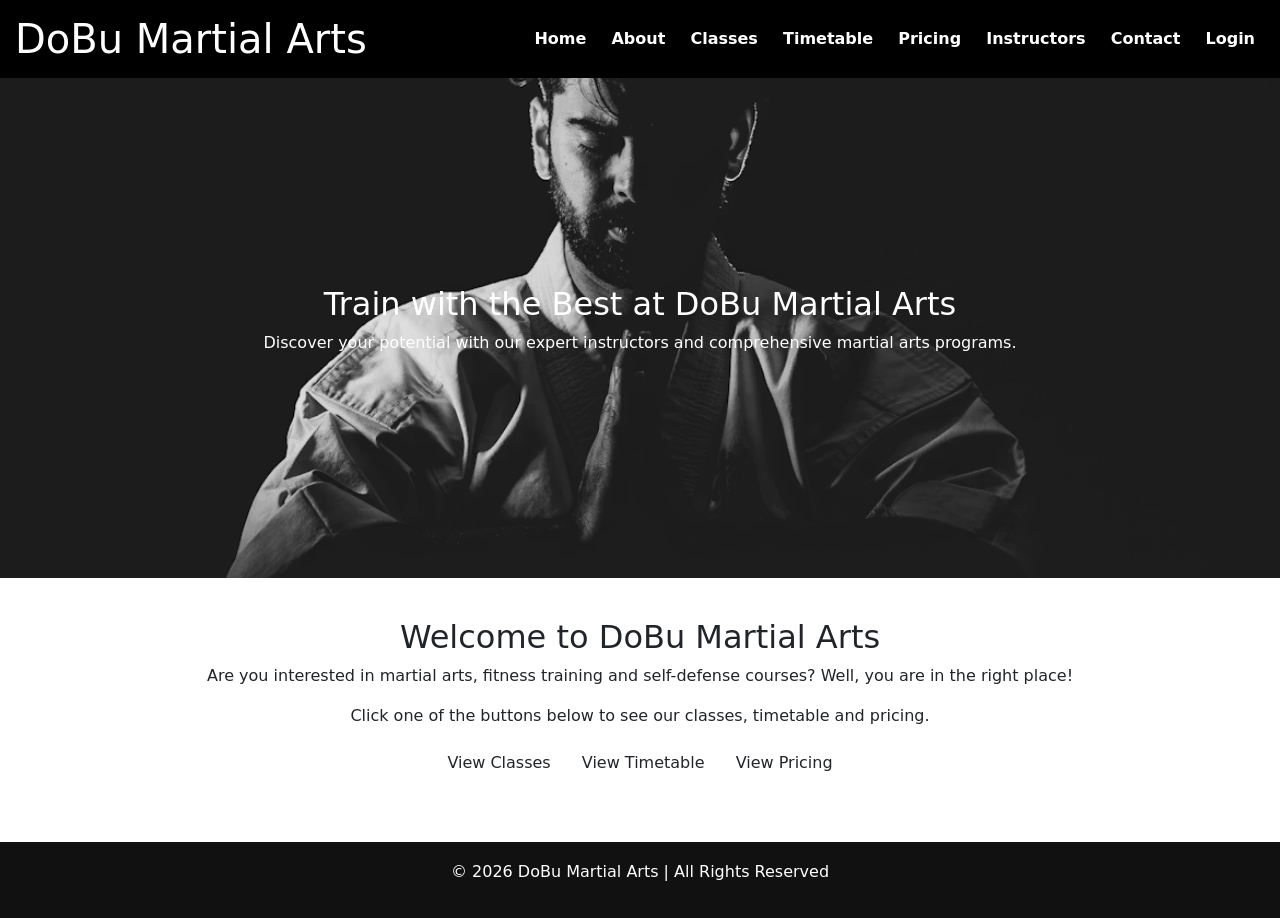
==== index.html @ 85beba89 "Changed buttons at the bottom of the page" ====
<!DOCTYPE html>
<html lang="en">
<link rel="stylesheet" href="css/style.css">
<head>
    <meta charset="UTF-8">
    <meta name="viewport" content="width=device-width, initial-scale=1.0">
    <title>DoBu Martial Arts - Home</title>
    <link href="https://cdn.jsdelivr.net/npm/bootstrap@5.3.8/dist/css/bootstrap.min.css" rel="stylesheet" integrity="sha384-sRIl4kxILFvY47J16cr9ZwB07vP4J8+LH7qKQnuqkuIAvNWLzeN8tE5YBujZqJLB" crossorigin="anonymous">
    <script src="https://cdn.jsdelivr.net/npm/bootstrap@5.3.8/dist/js/bootstrap.bundle.min.js" integrity="sha384-FKyoEForCGlyvwx9Hj09JcYn3nv7wiPVlz7YYwJrWVcXK/BmnVDxM+D2scQbITxI" crossorigin="anonymous"></script>
    <style>
        .heroa{background-image: url("assets/img/manpraying.png");background-size: cover;background-position: center;background-repeat: no-repeat;color: white;text-align: center;padding: 100px 20px;height: 500px;display: flex;flex-direction: column;justify-content: center}
    </style>
</head>
<body>
    <header>
    <h1>DoBu Martial Arts</h1>
    <nav>
        <a href="index.html">Home</a>
        <a href="pages/about.html">About</a>
        <a href="pages/classes.html">Classes</a>
        <a href="pages/timetable.html">Timetable</a>
        <a href="pages/pricing.html">Pricing</a>
        <a href="pages/instructors.html">Instructors</a>
        <a href="pages/contact.html">Contact</a>
        <a href="login.php">Login</a>
    </nav>
    </header>

    <section class="heroa">
        <h2>Train with the Best at DoBu Martial Arts</h2>
        <p>Discover your potential with our expert instructors and comprehensive martial arts programs.</p>
    </section>

    <section class="container">
        <h2>Welcome to DoBu Martial Arts</h2>
        <p>Are you interested in martial arts, fitness training and self-defense courses? Well, you are in the right place!</p>
        <p>Click one of the buttons below to see our classes, timetable and pricing.</p>
        <a href="pages/classes.html" class="btn btn-default" role="button">View Classes</a>
        <a href="pages/timetable.html" class="btn btn-default" role="button">View Timetable</a>
        <a href="pages/pricing.html" class="btn btn-default" role="button">View Pricing</a>
    </section>

    <footer>
        <p>© 2026 DoBu Martial Arts | All Rights Reserved</p>
    </footer>

</body>
</html>
---- css/style.css ----
body { font-family: Arial, sans-serif; margin: 0; padding: 0; line-height: 1.5; }
header{background-color: #000000;color: rgb(255, 255, 255);padding: 15px;display: flex;justify-content: space-between;align-items: center;}
header h1{margin:0}
h1{color:rgb(255, 255, 255)}
nav a{color: rgb(255, 255, 255);margin: 0 10px;text-decoration: none;font-weight: bold;}
.container{text-align: center; padding: 40px;}
footer{position: static; bottom: 0; background-color: #111; color: white; text-align: center; padding: 18px; margin-top: 20px;}
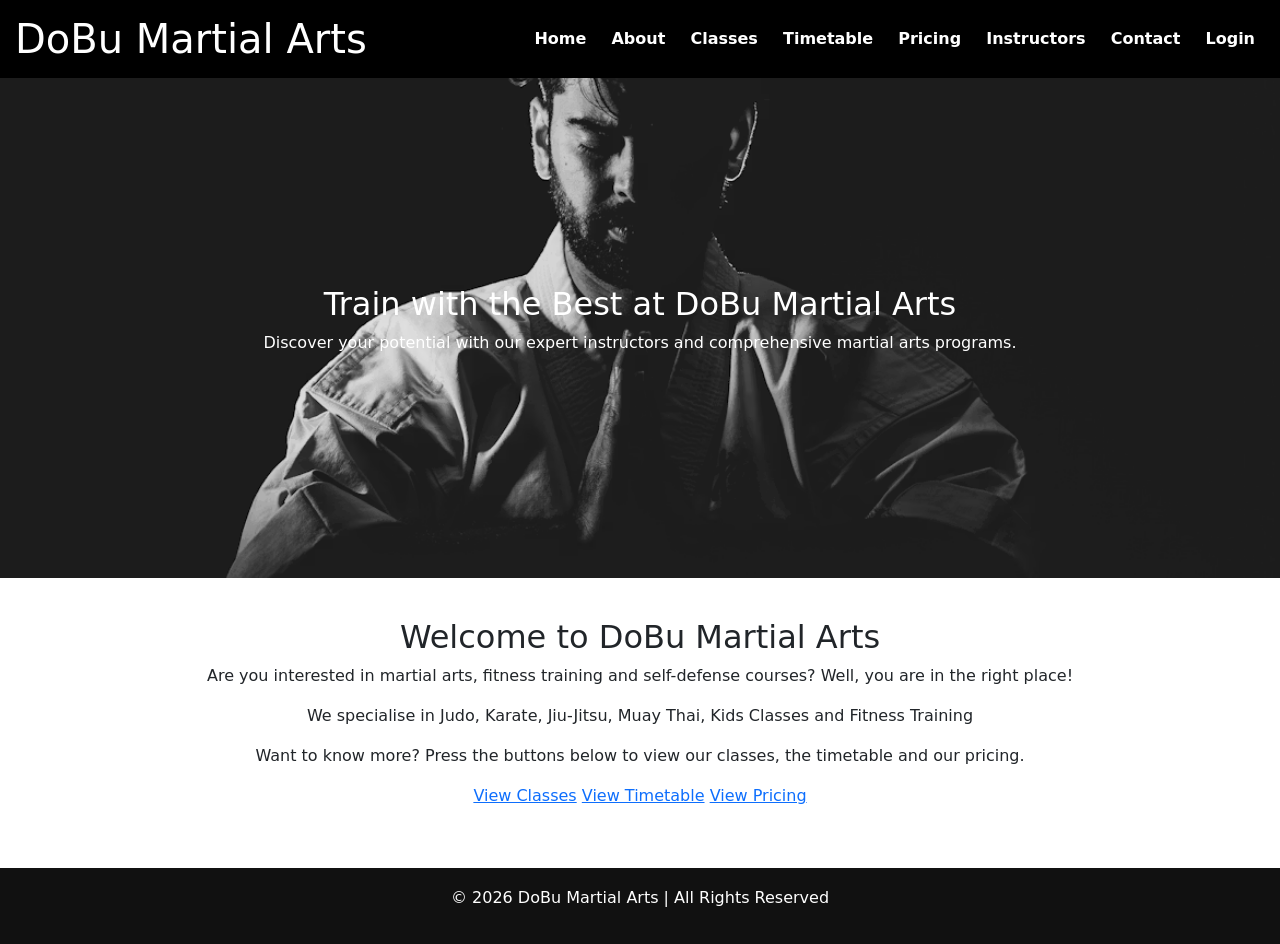
==== commit 161ca96b: "Change buttons and description on page" ====
--- a/index.html
+++ b/index.html
@@ -34,10 +34,11 @@
     <section class="container">
         <h2>Welcome to DoBu Martial Arts</h2>
         <p>Are you interested in martial arts, fitness training and self-defense courses? Well, you are in the right place!</p>
-        <p>Click one of the buttons below to see our classes, timetable and pricing.</p>
-        <a href="pages/classes.html" class="btn btn-default" role="button">View Classes</a>
-        <a href="pages/timetable.html" class="btn btn-default" role="button">View Timetable</a>
-        <a href="pages/pricing.html" class="btn btn-default" role="button">View Pricing</a>
+        <p>We specialise in Judo, Karate, Jiu-Jitsu, Muay Thai, Kids Classes and Fitness Training</p>
+        <p>Want to know more? Press the buttons below to view our classes, the timetable and our pricing.</p>
+        <a href="pages/classes.html" class="btn1">View Classes</a>
+        <a href="pages/timetable.html" class="btn1">View Timetable</a>
+        <a href="pages/pricing.html" class="btn1">View Pricing</a>
     </section>
 
     <footer>
--- a/css/style.css
+++ b/css/style.css
@@ -5,3 +5,4 @@
 nav a{color: rgb(255, 255, 255);margin: 0 10px;text-decoration: none;font-weight: bold;}
 .container{text-align: center; padding: 40px;}
 footer{position: static; bottom: 0; background-color: #111; color: white; text-align: center; padding: 18px; margin-top: 20px;}
+.card {box-shadow: 0 4px 8px 0 rgba(0,0,0,0.2);transition: 0.3s;border-radius: 5px; padding: 5px}
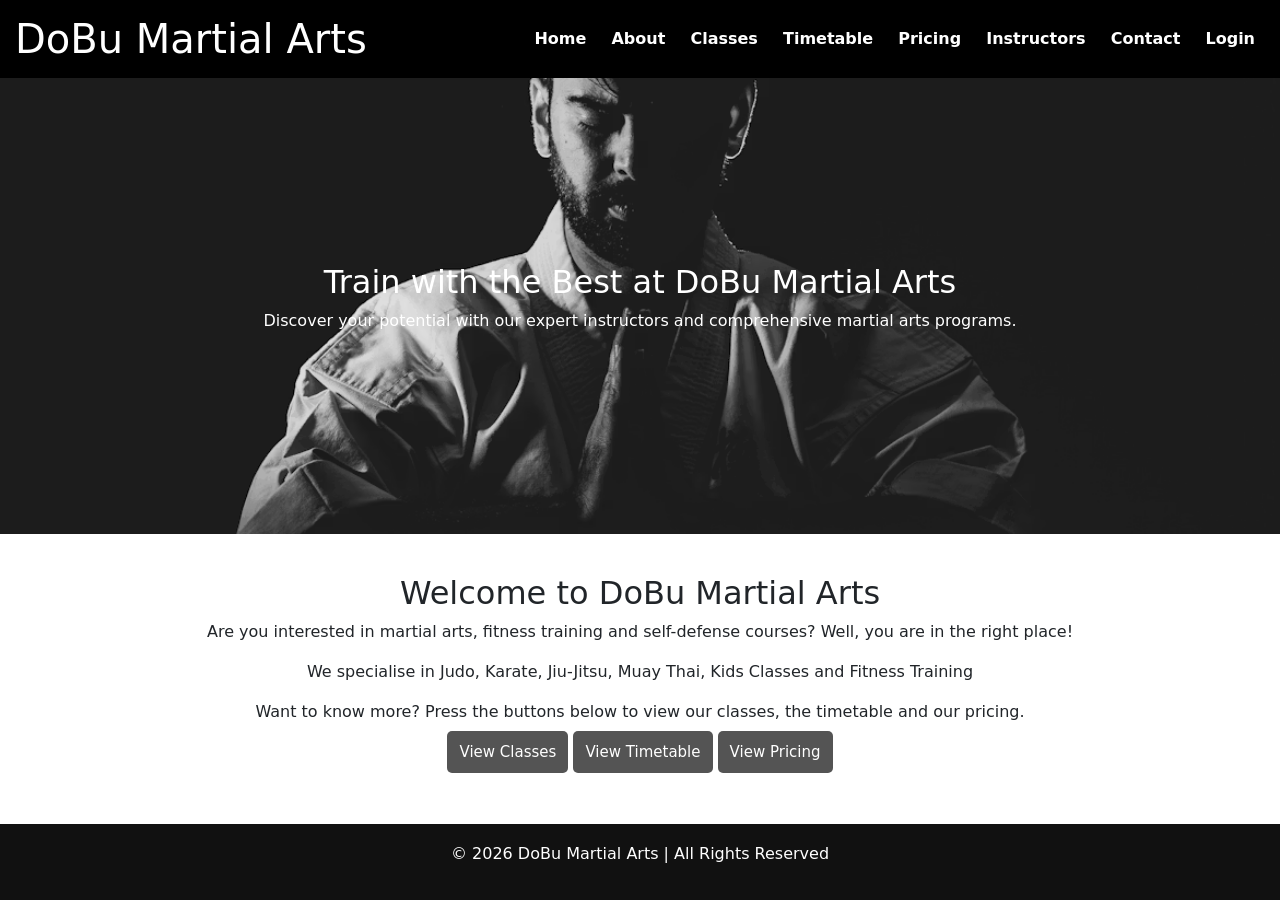
==== commit 78ed7b6c: "Added meta description Co-authored-by: Copilot <copilot@github.com>" ====
--- a/index.html
+++ b/index.html
@@ -4,6 +4,7 @@
 <head>
     <meta charset="UTF-8">
     <meta name="viewport" content="width=device-width, initial-scale=1.0">
+    <meta description="Welcome to DoBu Martial Arts! Are you interested in martial arts, fitness training and self-defense courses? Well, you are in the right place!">
     <title>DoBu Martial Arts - Home</title>
     <link href="https://cdn.jsdelivr.net/npm/bootstrap@5.3.8/dist/css/bootstrap.min.css" rel="stylesheet" integrity="sha384-sRIl4kxILFvY47J16cr9ZwB07vP4J8+LH7qKQnuqkuIAvNWLzeN8tE5YBujZqJLB" crossorigin="anonymous">
     <script src="https://cdn.jsdelivr.net/npm/bootstrap@5.3.8/dist/js/bootstrap.bundle.min.js" integrity="sha384-FKyoEForCGlyvwx9Hj09JcYn3nv7wiPVlz7YYwJrWVcXK/BmnVDxM+D2scQbITxI" crossorigin="anonymous"></script>
--- a/css/style.css
+++ b/css/style.css
@@ -1,8 +1,29 @@
-body { font-family: Arial, sans-serif; margin: 0; padding: 0; line-height: 1.5; }
+html, body{height: 100%;margin: 0;}
+body { font-family: Arial, sans-serif; margin: 0; padding: 0; line-height: 1.5; display: flex; flex-direction: column; min-height: 100vh; background-color: #f4f4f4;}
 header{background-color: #000000;color: rgb(255, 255, 255);padding: 15px;display: flex;justify-content: space-between;align-items: center;}
 header h1{margin:0}
 h1{color:rgb(255, 255, 255)}
 nav a{color: rgb(255, 255, 255);margin: 0 10px;text-decoration: none;font-weight: bold;}
-.container{text-align: center; padding: 40px;}
+.container{text-align: center; padding: 40px; flex: 1;}
 footer{position: static; bottom: 0; background-color: #111; color: white; text-align: center; padding: 18px; margin-top: 20px;}
-.card {box-shadow: 0 4px 8px 0 rgba(0,0,0,0.2);transition: 0.3s;border-radius: 5px; padding: 5px}
+.card {box-shadow: 0 4px 8px 0 rgba(0,0,0,0.2);border-radius: 5px; padding: 5px}
+.btn1{background-color: #545454;color: white;font-size: 15px;padding: 12px;border: none;border-radius: 5px;cursor: pointer; text-decoration: none;}
+.table-wrapper{overflow-x: auto;margin-top: 30px;}
+.timetable{width: 100%;border-collapse: collapse;-color: white;box-shadow: 0 2px 8px rgba(0,0,0,0.15);border-radius: 8px;overflow: hidden;min-width: 900px;}
+.timetable th{background-color: #111;color: white;padding: 14px;text-align: center;font-size: 16px;}
+.timetable td{padding: 12px;text-align: center;border: 1px solid #ddd;font-size: 15px;}
+.price-card{background-color: white;padding: 10px 10px;border-radius: 10px;box-shadow: 0 3px 10px rgba(0,0,0,0.12);text-align: center;}
+.instructor-card{align-items: center;}
+.instructor-card img{width: 25%;height: 200px;object-fit: cover;border-radius: 8px;margin-bottom: 15px;}
+.contact-info{background-color: white;padding: 30px;border-radius: 10px;box-shadow: 0 3px 10px rgba(0,0,0,0.12);}
+.contact-form-box{background-color: white;padding: 30px;border-radius: 10px;box-shadow: 0 3px 10px rgba(0,0,0,0.12);}
+.contact-form-box input,.contact-form-box textarea{padding: 14px;margin-bottom: 15px;border: 1px solid #ccc;border-radius: 6px;font-size: 16px;font-family: Arial, sans-serif;}
+.contact-form-box button{padding: 14px;background-color: #64646493;color: white;border: none;border-radius: 6px;font-size: 16px;font-weight: bold;cursor: pointer;transition: 0.3s;}
+.contact-form-box form{display: flex;flex-direction: column;}
+.about-section{max-width: 900px;margin: auto;text-align: center;padding: 20px 0;}
+.about-features{display: grid;grid-template-columns: repeat(auto-fit, minmax(260px, 1fr));gap: 25px;margin-top: 40px;}
+.about-card{background-color: white;padding: 30px 20px;border-radius: 10px;box-shadow: 0 3px 10px rgba(0,0,0,0.12);}
+.faq-section{max-width: 900px;margin: 60px auto 0;text-align: left;}
+.faq-item{ margin-bottom: 15px;border-radius: 8px; overflow: hidden;box-shadow: 0 2px 8px rgba(0,0,0,0.1);}
+.faq-question{width: 100%;background-color:#64646493;color: white;padding: 18px;border: none;text-align: left;font-size: 18px;font-weight: bold;cursor: pointer;}
+.faq-answer{max-height: 0;overflow: hidden;background-color: #f9f9f9;padding: 0 18px;transition: max-height 0.3s ease-out;}
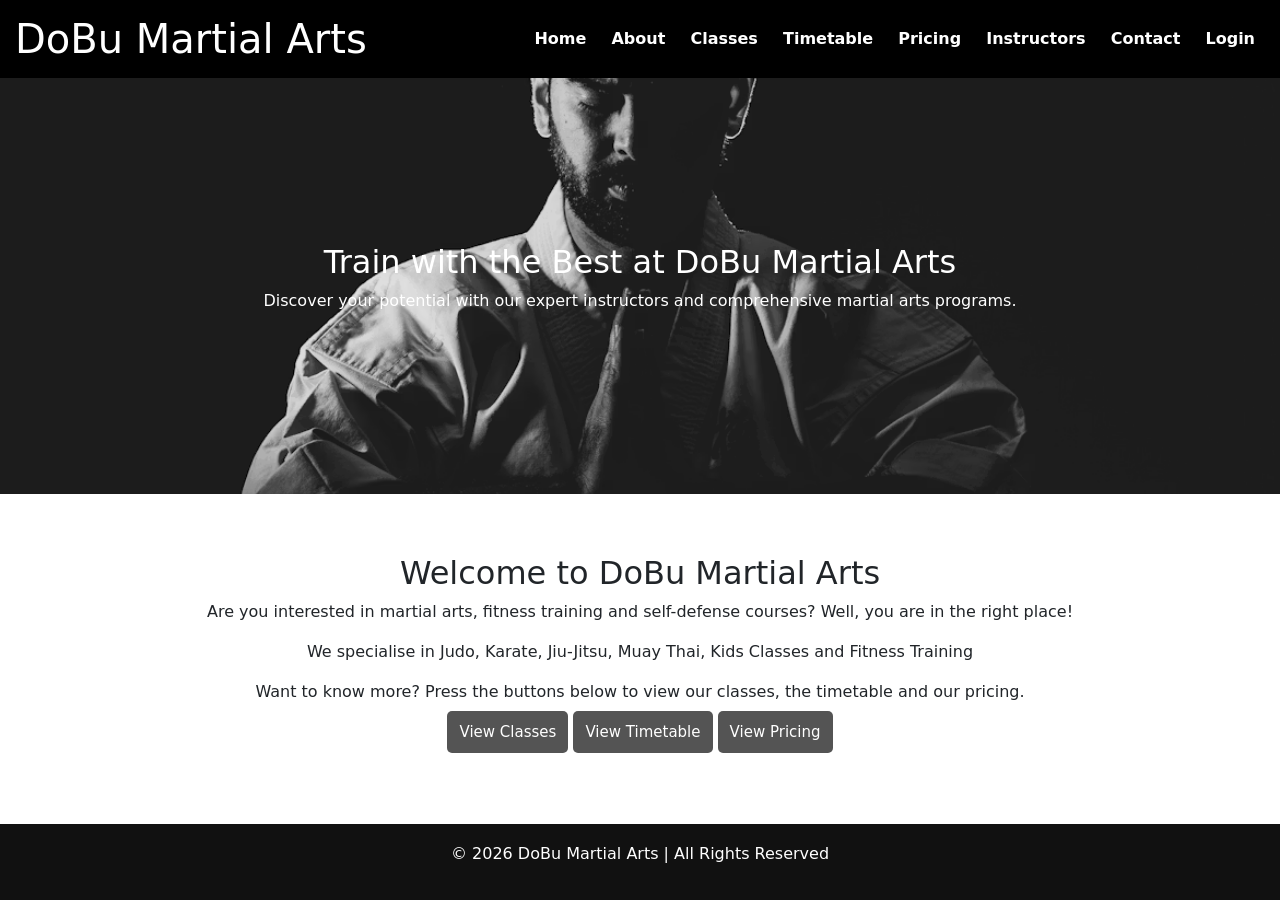
==== commit f100ad3d: "Move stylesheet into head" ====
--- a/index.html
+++ b/index.html
@@ -1,11 +1,11 @@
 <!DOCTYPE html>
 <html lang="en">
-<link rel="stylesheet" href="css/style.css">
 <head>
     <meta charset="UTF-8">
     <meta name="viewport" content="width=device-width, initial-scale=1.0">
     <meta description="Welcome to DoBu Martial Arts! Are you interested in martial arts, fitness training and self-defense courses? Well, you are in the right place!">
     <title>DoBu Martial Arts - Home</title>
+    <link rel="stylesheet" href="css/style.css">
     <link href="https://cdn.jsdelivr.net/npm/bootstrap@5.3.8/dist/css/bootstrap.min.css" rel="stylesheet" integrity="sha384-sRIl4kxILFvY47J16cr9ZwB07vP4J8+LH7qKQnuqkuIAvNWLzeN8tE5YBujZqJLB" crossorigin="anonymous">
     <script src="https://cdn.jsdelivr.net/npm/bootstrap@5.3.8/dist/js/bootstrap.bundle.min.js" integrity="sha384-FKyoEForCGlyvwx9Hj09JcYn3nv7wiPVlz7YYwJrWVcXK/BmnVDxM+D2scQbITxI" crossorigin="anonymous"></script>
     <style>
@@ -32,6 +32,7 @@
         <p>Discover your potential with our expert instructors and comprehensive martial arts programs.</p>
     </section>
 
+    <main>
     <section class="container">
         <h2>Welcome to DoBu Martial Arts</h2>
         <p>Are you interested in martial arts, fitness training and self-defense courses? Well, you are in the right place!</p>
@@ -41,7 +42,8 @@
         <a href="pages/timetable.html" class="btn1">View Timetable</a>
         <a href="pages/pricing.html" class="btn1">View Pricing</a>
     </section>
-
+    </main>
+    
     <footer>
         <p>© 2026 DoBu Martial Arts | All Rights Reserved</p>
     </footer>
--- a/css/style.css
+++ b/css/style.css
@@ -5,11 +5,11 @@
 h1{color:rgb(255, 255, 255)}
 nav a{color: rgb(255, 255, 255);margin: 0 10px;text-decoration: none;font-weight: bold;}
 .container{text-align: center; padding: 40px; flex: 1;}
-footer{position: static; bottom: 0; background-color: #111; color: white; text-align: center; padding: 18px; margin-top: 20px;}
+footer{background-color: #111; color: white; text-align: center; padding: 18px; margin-top: 20px;}
 .card {box-shadow: 0 4px 8px 0 rgba(0,0,0,0.2);border-radius: 5px; padding: 5px}
 .btn1{background-color: #545454;color: white;font-size: 15px;padding: 12px;border: none;border-radius: 5px;cursor: pointer; text-decoration: none;}
 .table-wrapper{overflow-x: auto;margin-top: 30px;}
-.timetable{width: 100%;border-collapse: collapse;-color: white;box-shadow: 0 2px 8px rgba(0,0,0,0.15);border-radius: 8px;overflow: hidden;min-width: 900px;}
+.timetable{width: 100%;border-collapse: collapse;color: white;box-shadow: 0 2px 8px rgba(0,0,0,0.15);border-radius: 8px;overflow: hidden;min-width: 900px;}
 .timetable th{background-color: #111;color: white;padding: 14px;text-align: center;font-size: 16px;}
 .timetable td{padding: 12px;text-align: center;border: 1px solid #ddd;font-size: 15px;}
 .price-card{background-color: white;padding: 10px 10px;border-radius: 10px;box-shadow: 0 3px 10px rgba(0,0,0,0.12);text-align: center;}
@@ -18,12 +18,22 @@
 .contact-info{background-color: white;padding: 30px;border-radius: 10px;box-shadow: 0 3px 10px rgba(0,0,0,0.12);}
 .contact-form-box{background-color: white;padding: 30px;border-radius: 10px;box-shadow: 0 3px 10px rgba(0,0,0,0.12);}
 .contact-form-box input,.contact-form-box textarea{padding: 14px;margin-bottom: 15px;border: 1px solid #ccc;border-radius: 6px;font-size: 16px;font-family: Arial, sans-serif;}
-.contact-form-box button{padding: 14px;background-color: #64646493;color: white;border: none;border-radius: 6px;font-size: 16px;font-weight: bold;cursor: pointer;transition: 0.3s;}
+.contact-form-box button{padding: 14px;background-color: #545454;color: white;border: none;border-radius: 6px;font-size: 16px;font-weight: bold;cursor: pointer;transition: 0.3s;}
 .contact-form-box form{display: flex;flex-direction: column;}
 .about-section{max-width: 900px;margin: auto;text-align: center;padding: 20px 0;}
 .about-features{display: grid;grid-template-columns: repeat(auto-fit, minmax(260px, 1fr));gap: 25px;margin-top: 40px;}
 .about-card{background-color: white;padding: 30px 20px;border-radius: 10px;box-shadow: 0 3px 10px rgba(0,0,0,0.12);}
 .faq-section{max-width: 900px;margin: 60px auto 0;text-align: left;}
 .faq-item{ margin-bottom: 15px;border-radius: 8px; overflow: hidden;box-shadow: 0 2px 8px rgba(0,0,0,0.1);}
-.faq-question{width: 100%;background-color:#64646493;color: white;padding: 18px;border: none;text-align: left;font-size: 18px;font-weight: bold;cursor: pointer;}
-.faq-answer{max-height: 0;overflow: hidden;background-color: #f9f9f9;padding: 0 18px;transition: max-height 0.3s ease-out;}+.faq-question{width: 100%;background-color:#545454;color: white;padding: 18px;border: none;text-align: left;font-size: 18px;font-weight: bold;cursor: pointer;}
+.faq-answer{max-height: 0;overflow: hidden;background-color: #f9f9f9;padding: 0 18px;transition: max-height 0.3s ease-out;}
+.faq-item.active .faq-answer{max-height:300px;padding:18px;}
+form { margin: 20px 0; padding: 20px; border: 1px solid #ccc; border-radius: 8px; }
+label { display: block; margin-top: 12px; font-weight: bold; }
+form input, form select, form button { margin-top: 6px; padding: 10px; width: 100%; max-width: 420px; }
+.message { padding: 10px 14px; border-radius: 6px; margin: 12px 0; }
+.error { background: #ffe3e3; color: #8a1f1f; }
+.success { background: #e5f7e8; color: #1d6b2a; }
+table { border-collapse: collapse; width: 100%; margin-top: 16px; }
+th, td { border: 1px solid #ccc; padding: 10px; text-align: left; }
+main{flex:1;padding:20px;}
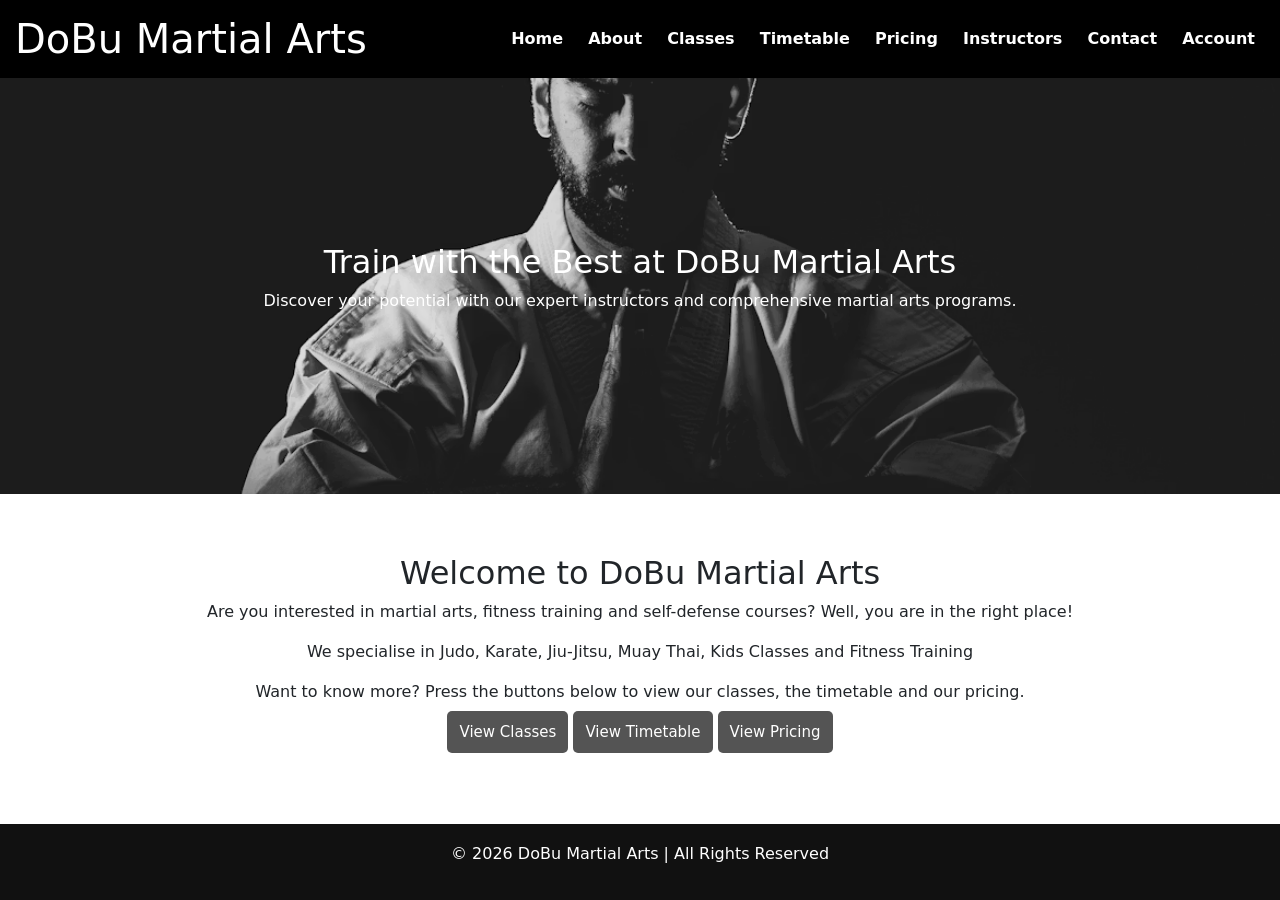
==== commit ff7a825f: "Change nav from 'Login' to 'Account'" ====
--- a/index.html
+++ b/index.html
@@ -23,7 +23,7 @@
         <a href="pages/pricing.html">Pricing</a>
         <a href="pages/instructors.html">Instructors</a>
         <a href="pages/contact.html">Contact</a>
-        <a href="login.php">Login</a>
+        <a href="dashboard.php">Account</a>
     </nav>
     </header>
 
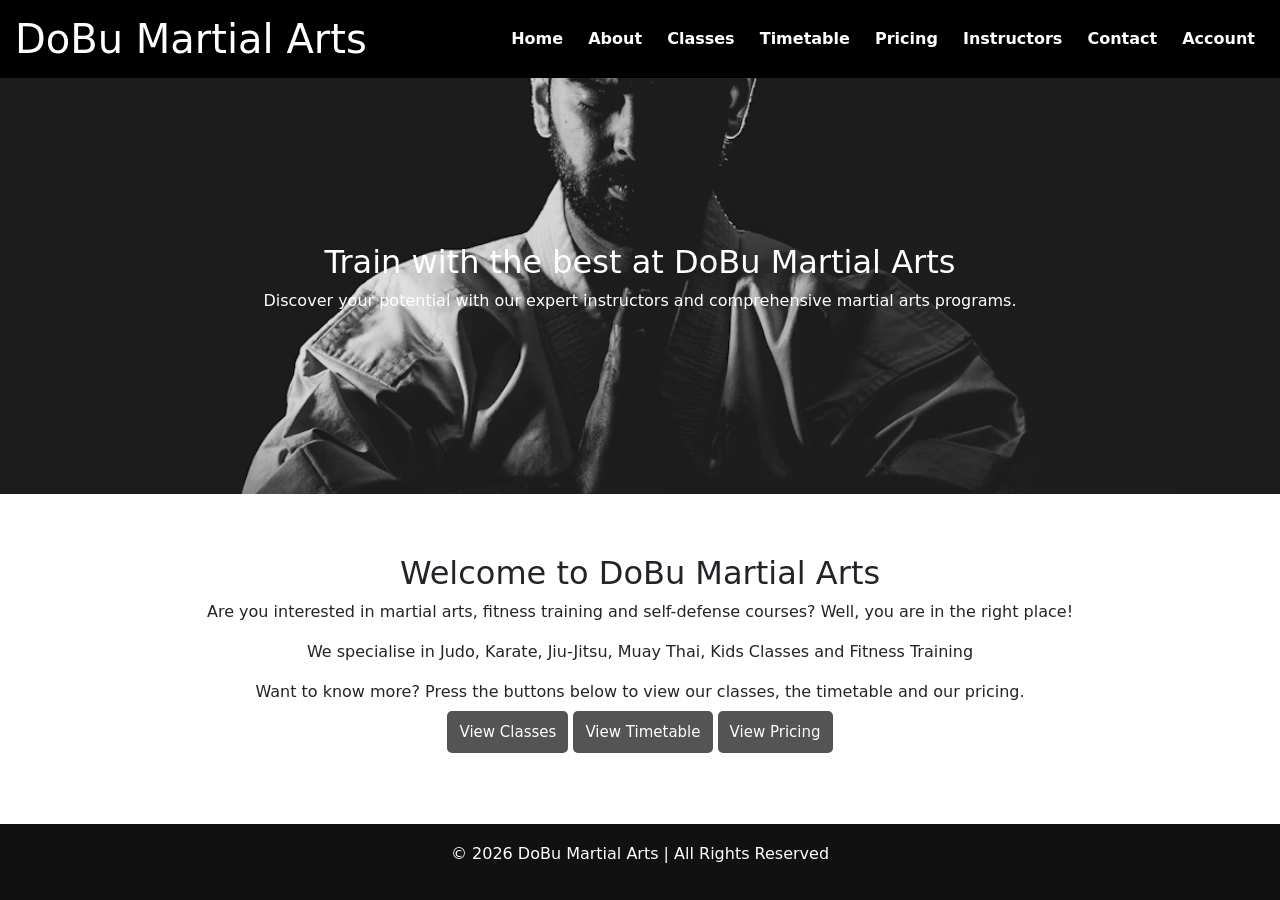
==== commit 41e958af: "Normalize heading capitalization in various HTML files" ====
--- a/index.html
+++ b/index.html
@@ -3,7 +3,7 @@
 <head>
     <meta charset="UTF-8">
     <meta name="viewport" content="width=device-width, initial-scale=1.0">
-    <meta description="Welcome to DoBu Martial Arts! Are you interested in martial arts, fitness training and self-defense courses? Well, you are in the right place!">
+    <meta name="description" content="Welcome to DoBu Martial Arts! Are you interested in martial arts, fitness training and self-defense courses? Well, you are in the right place!">
     <title>DoBu Martial Arts - Home</title>
     <link rel="stylesheet" href="css/style.css">
     <link href="https://cdn.jsdelivr.net/npm/bootstrap@5.3.8/dist/css/bootstrap.min.css" rel="stylesheet" integrity="sha384-sRIl4kxILFvY47J16cr9ZwB07vP4J8+LH7qKQnuqkuIAvNWLzeN8tE5YBujZqJLB" crossorigin="anonymous">
@@ -28,7 +28,7 @@
     </header>
 
     <section class="heroa">
-        <h2>Train with the Best at DoBu Martial Arts</h2>
+        <h2>Train with the best at DoBu Martial Arts</h2>
         <p>Discover your potential with our expert instructors and comprehensive martial arts programs.</p>
     </section>
 
--- a/css/style.css
+++ b/css/style.css
@@ -9,7 +9,7 @@
 .card {box-shadow: 0 4px 8px 0 rgba(0,0,0,0.2);border-radius: 5px; padding: 5px}
 .btn1{background-color: #545454;color: white;font-size: 15px;padding: 12px;border: none;border-radius: 5px;cursor: pointer; text-decoration: none;}
 .table-wrapper{overflow-x: auto;margin-top: 30px;}
-.timetable{width: 100%;border-collapse: collapse;color: white;box-shadow: 0 2px 8px rgba(0,0,0,0.15);border-radius: 8px;overflow: hidden;min-width: 900px;}
+.timetable{width: 100%;border-collapse: collapse;color: rgb(0, 0, 0);box-shadow: 0 2px 8px rgba(0,0,0,0.15);border-radius: 8px;overflow: hidden;min-width: 900px;}
 .timetable th{background-color: #111;color: white;padding: 14px;text-align: center;font-size: 16px;}
 .timetable td{padding: 12px;text-align: center;border: 1px solid #ddd;font-size: 15px;}
 .price-card{background-color: white;padding: 10px 10px;border-radius: 10px;box-shadow: 0 3px 10px rgba(0,0,0,0.12);text-align: center;}
